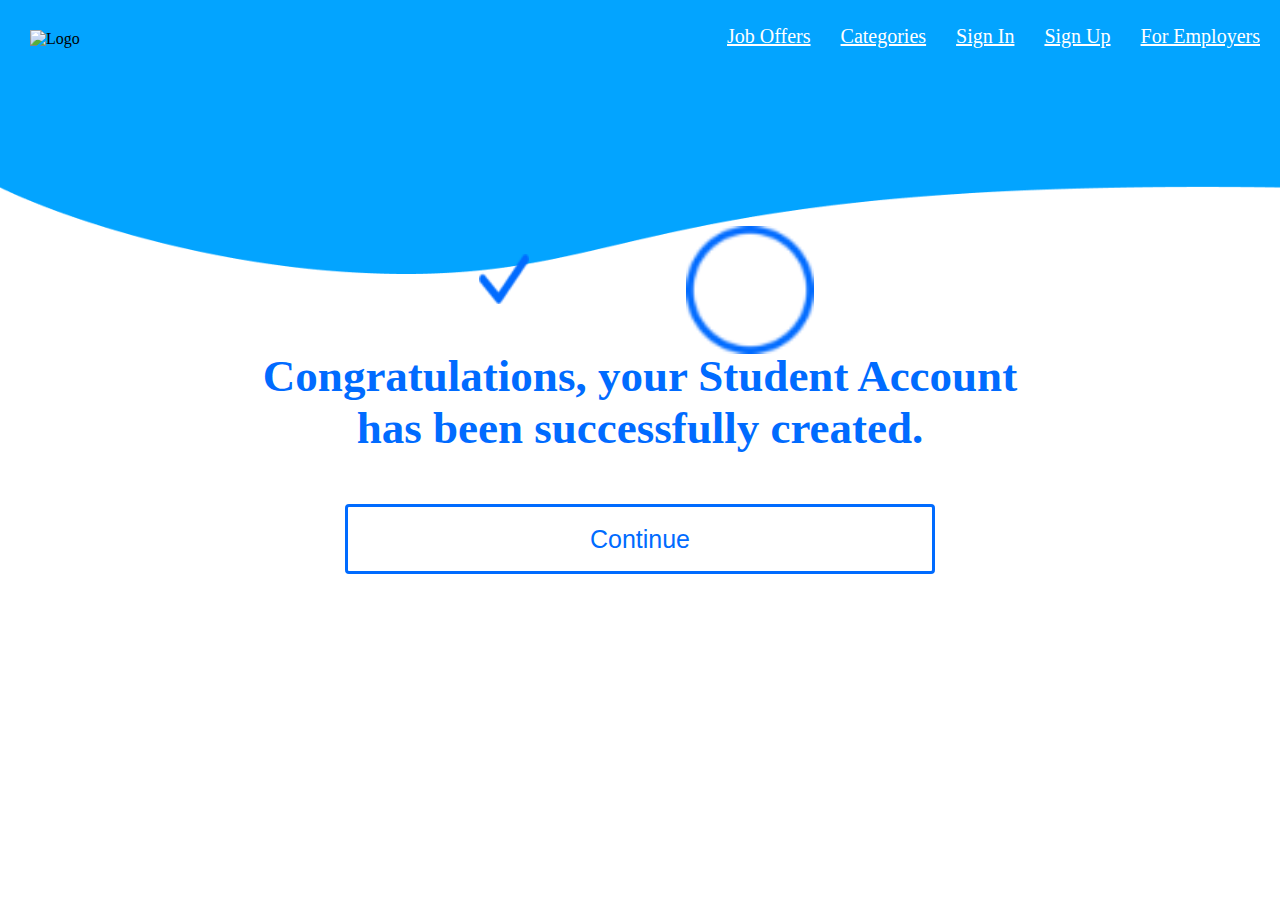
==== Accountcreation.html @ 9a22044f "second commit" ====
<!DOCTYPE html>
<html>
    <head>
        <meta charset="UTF-8">
        <meta name="viewport" content="width=device-width, initial-scale=1.0">
        <link rel="stylesheet" href="accountcreation.css">
        <link rel="preconnect" href="https://fonts.gstatic.com">
        <title>Successful Account Creation</title>
    </head>
    
    <body>
        <header>
            <img src="vector2.png" alt="vector">
            <img class="img" src="" alt="Logo">
            <nav>
                <a href="">Job Offers</a>
                <a href="">Categories</a>
                <a href="">Sign In</a>
                <a href="">Sign Up</a>
                <a href="">For Employers</a>
            </nav>

        </header>
        
        <main>
            <div class="inline-img">
                <img class="circle" src="circle.png">
                <img class="tick" src="tick32x32.png">
            </div>    
            <div class="main">    
                <h2>Congratulations, your Student Account<br>has been successfully created.</h2>
                <button type="submit">Continue</button>
            </div>

        </main>
    
    
    </body>
</html>
---- accountcreation.css ----
*{
    padding: 0;
    margin: 0;
    box-sizing: border-box;
}
img{
    max-width: 100%;
    height: auto;
    position: absolute;
}
.img{
    position: absolute;
}
nav{
    position: absolute;
    display: flex;
    justify-content: flex-end;
    width: 100%;
    margin: 5px 0;
    padding: 0 5px 0 5px;
}
a{
    color: white;
    font-size: 10px;
    padding: 5px 3px;
}
.main{
    padding: 100px 50px;
    text-align: center;
}
.circle{
    position: fixed;
    top: 128px;
    right: 134px;
    width: 20%;
}
.tick{
    position: fixed;
    top: 141px;
    left: 133px;
    width: 12%;
}
h2{
    margin-top: 120px;
    margin-bottom: 30px;
    color: #006BFF;
}
button{
    width: 100%;
    margin: 20px 0 20px;
    background-color: white;
    color: #006BFF;
    border: 3px solid #006BFF;
    border-radius: 4px;
    height: 30px;
}
button:hover{
    background-color: #006BFF;
    color: white;
}


/*Tablet View*/
@media screen and (min-width:688px) {
nav{
    justify-content: flex-end;
}    
a{
    padding: 20px 15px;
    font-size: 19px;
}
h2{
    margin-top: 200px;
}
button{
    width: 50%;
    height: 50px;
}
.circle{
    top: 200px;
    right: 342px;
    width: 10%;
}
.tick{
    top: 210px;
    left: 355px;
    width: 61px;
}
}

@media screen and (min-width:992px) {
    a{
        font-size: 20px;
    }
    .img{
        padding: 30px;
    }
    h2{
        margin-top: 250px;
        font-size: 45px;
    }
    button{
        font-size: 25px;
        height: 70px;
    }
    .circle{
        top: 226px;
        right: 466px;
    }
    .tick{
        top: 254px;
        left: 479px;
        width: 50px;
    }
}


@media screen and (min-width:1312px) {
    a{
font-size: 30px;
    }
    .img{
        padding: 50px 50px;
        font-size: 30px;
    }
    .circle{
        top: 330px;
        right: 680px;
        width: 100px;
    }
    .tick{
        top: 352px;
        left: 679px;
        width: 60px;
    }
    h2{
        margin-top: 350px;
    }
    button{
        font-size: 30px;

    }
}
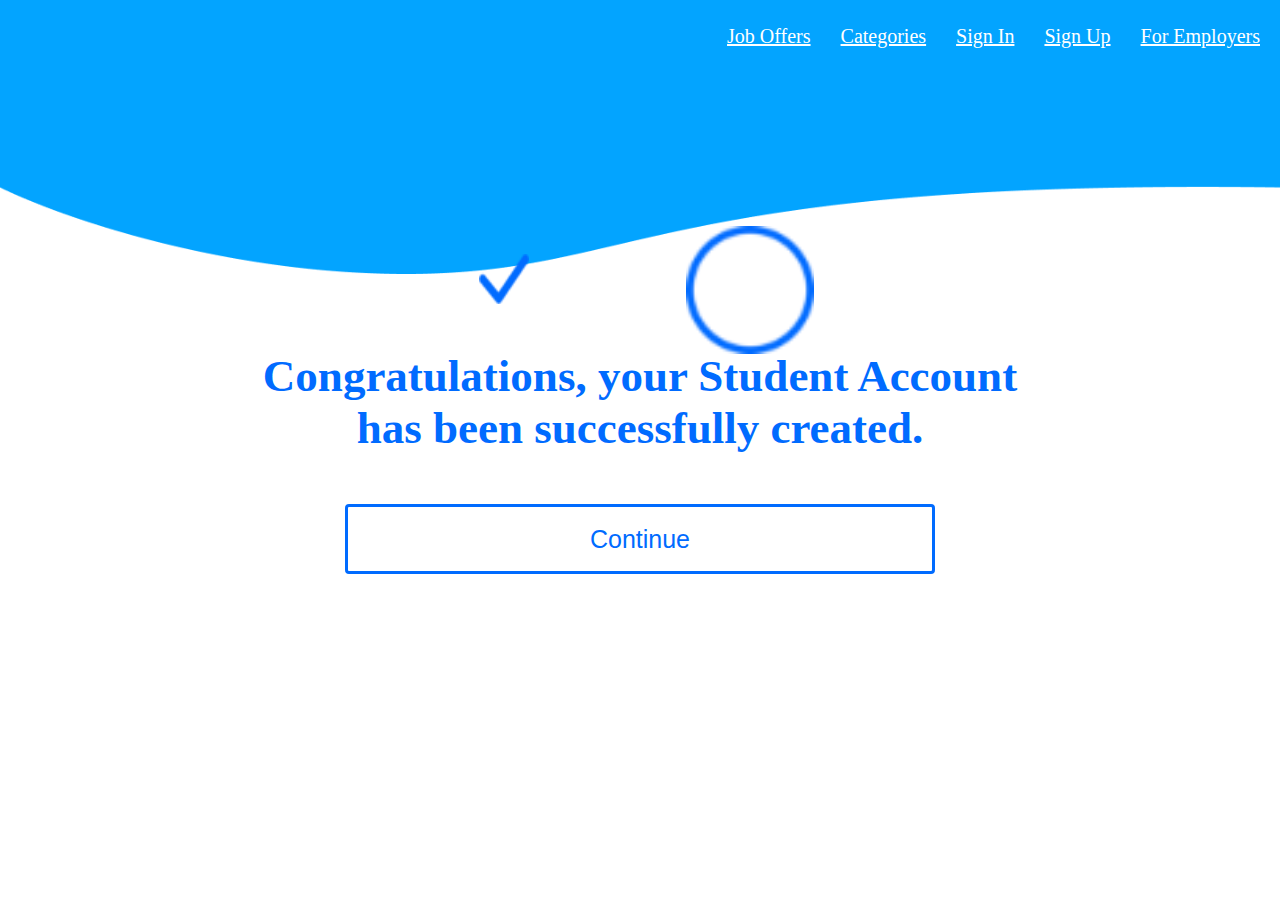
==== commit 1bc9109d: "third commit" ====
--- a/Accountcreation.html
+++ b/Accountcreation.html
@@ -11,7 +11,7 @@
     <body>
         <header>
             <img src="vector2.png" alt="vector">
-            <img class="img" src="" alt="Logo">
+            <!--<img class="img" src="" alt="Logo">-->
             <nav>
                 <a href="">Job Offers</a>
                 <a href="">Categories</a>
